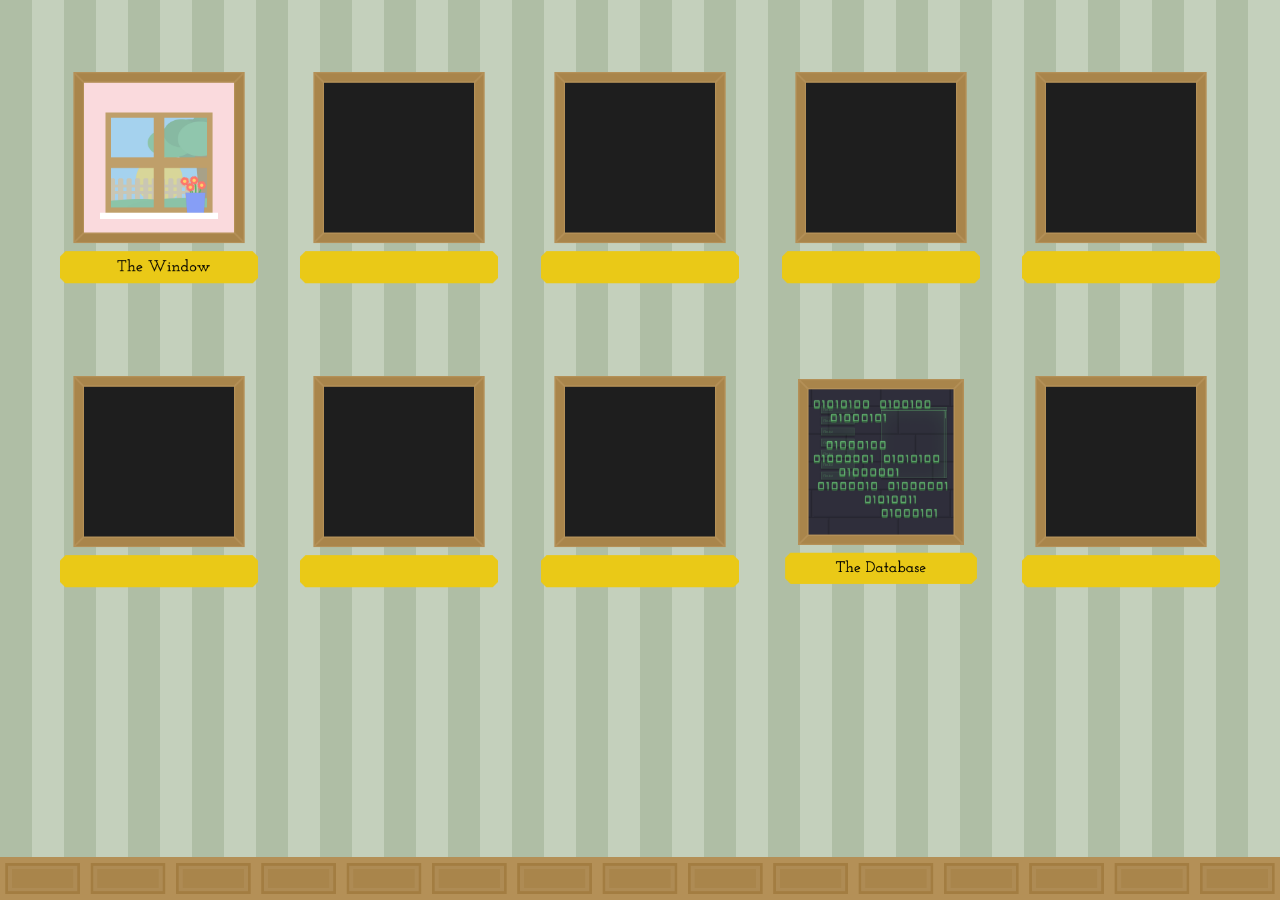
==== index.html @ f32f4ab0 "Initial Commit" ====
<!DOCTYPE html>
<html lang="en">
<head>
    <meta charset="UTF-8">
    <meta name="viewport" content="width=device-width, initial-scale=1.0">
    <title>Document</title>
    <link rel="stylesheet" href="style.css">
</head>
<body class="main-page">
    <div class="main">
        <div class="top-layer">
            <img src="assets/main/WindowPainting.png" alt="test 1" data-default="assets/main/WindowPainting.png" data-active="assets/main/WindowPaintingActive.png" data-href="window.html" draggable="false">
            <img src="assets/main/testing.png" alt="test 2" data-default="assets/main/testing.png" data-active="assets/main/testing2.png" draggable="false" data-href="livingroom.html">
            <img src="assets/main/testing.png" alt="test 3" data-default="assets/main/testing.png" data-active="assets/main/testing2.png" draggable="false">
            <img src="assets/main/testing.png" alt="test 4" data-default="assets/main/testing.png" data-active="assets/main/testing2.png" draggable="false">
            <img src="assets/main/testing.png" alt="test 5" data-default="assets/main/testing.png" data-active="assets/main/testing2.png" draggable="false">
        </div>
        <div class="bottom-layer">
            <img src="assets/main/testing.png" alt="test 6" data-default="assets/main/testing.png" data-active="assets/main/testing2.png" draggable="false">
            <img src="assets/main/testing.png" alt="test 7" data-default="assets/main/testing.png" data-active="assets/main/testing2.png" draggable="false">
            <img src="assets/main/testing.png" alt="test 8" data-default="assets/main/testing.png" data-active="assets/main/testing2.png" draggable="false">
            <img src="assets/main/DatabasePainting.png" alt="test 9" data-default="assets/main/DatabasePainting.png" data-active="assets/main/DatabasePaintingActive.png" draggable="false" data-href="database.html">
            <img src="assets/main/testing.png" alt="test 10" data-default="assets/main/testing.png" data-active="assets/main/testing2.png" draggable="false">
        </div>
    </div>
    <div class="footer"></div>
    <script src="script.js"></script>
</body>
</html>
---- style.css ----
body {
    display: flex;
    flex-direction: column;
    height: 100vh;
    overflow: hidden;
    background-size: calc(100vw / var(--bg-repeat-count)) auto;
    background-repeat: repeat;
    background-attachment: fixed;
    background-position: 0 0;
    margin: 0;
    padding: 0;
}

body.main-page {
    --bg-repeat-count: 20;
    --footer-repeat-count: 15;
    background-image: url('assets/main/background.png');
}

body.window-page {
    --bg-repeat-count: 6;
    --footer-repeat-count: 15;
    background-image: url('assets/window/background.png');
}

body.livingroom-page {
    --bg-repeat-count: 2;
    --footer-repeat-count: 12;
    background-image: url('assets/livingroom/background.png');
}

body.database-page {
    --bg-repeat-count: 8;
    --footer-repeat-count: 14;
    background-image: url('assets/database/background.png');
}

body.other-page {
    background-image: url('assets/OTHER/background.png');
}

.footer {
    width: 100%;
    height: calc(50vw / var(--footer-repeat-count));
    background-size: calc(100vw / var(--footer-repeat-count)) auto;
    background-repeat: repeat-x;
    background-position: 0 0;
    margin-top: auto;
    flex-shrink: 0;
}

body.main-page .footer {
    background-image: url('assets/main/footer.png');
}

body.window-page .footer {
    background-image: url('assets/window/footer.png');
}

body.livingroom-page .footer {
    background-image: url('assets/livingroom/footer.png');
}

body.database-page .footer {
    background-image: url('assets/database/footer.png');
}

body.other-page .footer {
    background-image: url('assets/OTHER/footer.png');
}

.top-layer {
    margin-top: 3vh;
}

.top-layer,
.bottom-layer {
    display: grid;
    grid-template-columns: repeat(5, 1fr);
    gap: 1.5vh;
    padding: 5vh;
    place-items: center;
}

.top-layer img,
.bottom-layer img {
    width: 22vh;
    height: auto;
    object-fit: contain;    user-select: none;
    -webkit-user-select: none;
    -moz-user-select: none;
    -ms-user-select: none;
}

/* ==========================
   Database page (menu/viewer)
   ========================== */


/* Layout */
.db-container{display:flex;flex:1;width:100%;align-items:stretch;font-family:'Press Start 2P',monospace;overflow:hidden;gap:0}
.menu-column{width:var(--menu-width,30vw);display:flex;flex-direction:column;align-items:center;justify-content:space-around;padding-left:6vw;flex-shrink:0}
.viewer-column{flex:1;display:flex;align-items:center;justify-content:flex-end;padding-right:6vw}

/* For locked variant, center the menu */
body.database-page.locked .db-container{justify-content:center}
body.database-page.locked .menu-column{flex-shrink:1;width:auto}
body.database-page.locked .viewer-column{display:none}

/* Menu root/list */
.menu-root{position:relative;width:100%;height:auto;display:flex;align-items:center;justify-content:flex-start;min-height:30vh}
.menu-list{list-style:none;padding:0;margin:0;width:100%;display:flex;flex-direction:column;align-items:flex-start;gap:1.2vh;overflow:visible;transition:transform 180ms cubic-bezier(.2,.9,.2,1);justify-content:center}

/* Holographic menu items (rectangular, strong green glow) */
.menu-item{width:100%;box-sizing:border-box;padding:1.4vh 1.8vh;border-radius:0.25vh;background:linear-gradient(180deg,rgba(10,30,22,0.14),rgba(5,20,12,0.04));color:#bfffdc;display:flex;align-items:center;justify-content:flex-start;font-family:'Press Start 2P',monospace;font-size:1.6vh;letter-spacing:0.06vh;backdrop-filter: blur(4px);-webkit-backdrop-filter: blur(4px);border:0.1vh solid rgba(220,255,220,0.95);box-shadow:0 1.8vh 8vh rgba(120,255,180,0.06),0 0 4vh rgba(120,255,180,0.08) inset;text-shadow:0 0 0.8vh rgba(180,255,180,0.12);opacity:0.65;transform:scale(0.98);transition:all 180ms cubic-bezier(.2,.9,.2,1);cursor:default;min-height:2.2em}
.menu-item .label{white-space:nowrap;overflow:hidden;text-overflow:ellipsis;color:#bfffdc}
.menu-item.highlight{opacity:1;transform:scale(1.06);box-shadow:0 28px 140px rgba(180,255,200,0.28),0 0 96px rgba(230,255,220,0.28) inset;border-color:rgba(255,255,250,0.98);color:#eafff0;text-shadow:0 0 12px rgba(220,255,220,0.24)}
.menu-item.dim-1{opacity:0.95;transform:scale(1)}
.menu-item.dim-2{opacity:0.8;transform:scale(0.995)}
.menu-item.dim-3{opacity:0.45;transform:scale(0.98)}
.menu-item.dim-4{opacity:0.08;transform:scale(0.96)}
.menu-item.empty{opacity:0;pointer-events:none;background:transparent;border-color:transparent;box-shadow:none}

/* Locked variant: keep items uniformly visible (no heavy fading) */
body.database-page.locked .menu-item{opacity:1;transform:scale(1)}
body.database-page.locked .menu-item.dim-1, body.database-page.locked .menu-item.dim-2{opacity:1}
body.database-page.locked .menu-column{padding-left:0;align-items:center}
body.database-page.locked .menu-root{justify-content:center}
body.database-page.locked .viewer-column{display:none}

/* Instructions box */
.instructions{position:relative;margin-top:2vh;width:100%;max-width:40vw;padding:1vh 1.4vh;border-radius:0;background:linear-gradient(180deg,rgba(10,20,18,0.04),rgba(0,0,0,0.00));border:0.1vh solid rgba(220,255,220,0.9);box-shadow:0 1vh 4vh rgba(34,255,136,0.04),0 0 2.8vh rgba(220,255,220,0.04) inset;color:rgba(200,255,200,0.65);font-family:'Press Start 2P',monospace;font-size:1.2vh;text-align:center;line-height:1.4;flex-shrink:0}
.instructions .line{display:block}

/* File viewer on the right - 3-part structure: header | scrollbar area | content */
.file-view{width:68%;height:70vh;border-radius:0;background:linear-gradient(180deg,rgba(5,12,6,0.06),rgba(5,12,6,0.02));border:0.1vh solid rgba(220,255,220,0.9);box-shadow:0 2.8vh 12vh rgba(120,255,180,0.06),0 0 8vh rgba(200,255,200,0.04) inset;color:#dfffe8;display:none;flex-direction:column;overflow:hidden}
.file-view.visible{display:flex}
.file-header{font-family:'Press Start 2P',monospace;font-size:1.2vh;padding:0.8vh 1.2vh;border-bottom:0.1vh solid rgba(220,255,220,0.9);color:#eafff0;flex-shrink:0;text-transform:uppercase;letter-spacing:0.1vh}
.file-scrollbar-container{display:flex;flex:1;overflow:hidden;gap:0}
.file-content{flex:1;overflow-y:scroll;overflow-x:hidden;padding:1.2vh;font-family:'Press Start 2P',monospace;background:rgba(0,0,0,0.02);color:#cfeee0;line-height:1.5;font-size:1.2vh;white-space:pre-wrap;word-wrap:break-word;scrollbar-width:none}
.file-content::-webkit-scrollbar{display:none}
.file-scrollbar{width:18px;flex-shrink:0;background:rgba(0,0,0,0.1);border-left:1px solid rgba(220,255,220,0.9);position:relative}
.file-scrollbar-thumb{position:absolute;left:4px;right:4px;background:rgba(120,255,180,0.3);border:1px solid rgba(180,255,200,0.6);cursor:pointer;transition:background 100ms;min-height:24px}
.file-scrollbar-thumb:hover{background:rgba(120,255,180,0.5)}

/* Markdown rendered content - basic neat styles */
.file-content h1{font-family:'Press Start 2P',monospace;color:#eafff0;font-size:1.3vh;margin:0.8vh 0;text-transform:uppercase;letter-spacing:0.1vh}
.file-content h2{font-family:'Press Start 2P',monospace;color:#dfffe8;font-size:1.1vh;margin:0.6vh 0;text-transform:uppercase;letter-spacing:0.05vh}
.file-content h3{font-family:'Press Start 2P',monospace;color:#d0ffe0;font-size:1vh;margin:0.4vh 0}
.file-content p{color:#cfeee0;white-space:pre-wrap;margin:0.4vh 0;font-family:'Press Start 2P',monospace}
.file-content code{background:rgba(0,0,0,0.2);padding:0.2vh 0.6vh;border-radius:0;font-family:'Press Start 2P',monospace;font-size:1vh}
.file-content pre{background:rgba(0,0,0,0.3);padding:0.8vh;border-radius:0;overflow-x:auto;margin:0.4vh 0}
.file-content pre code{background:transparent;padding:0;border-radius:0}
.file-content ul, .file-content ol{margin:4px 0;padding-left:20px;font-family:'Press Start 2P',monospace}

/* Image and audio players */
.file-content img{display:block;margin:auto;max-width:100%;max-height:100%;object-fit:contain}
.file-content audio{display:block;width:100%;margin:12px auto;outline:1px solid rgba(220,255,220,0.5)}

/* Custom audio player */
.custom-audio-player{display:flex;flex-direction:column;gap:12px;padding:12px;width:100%;max-width:760px}
.hidden-audio{display:none}

/* Playback bar */
.audio-playback-bar{width:100%;height:8px;background:rgba(0,0,0,0.3);border:1px solid rgba(220,255,220,0.6);position:relative;cursor:pointer;margin-bottom:10px}
.audio-progress{position:relative;width:100%;height:100%}
.audio-progress-thumb{position:absolute;left:0;top:50%;transform:translateY(-50%);width:16px;height:16px;background:#90ff84;border:1px solid rgba(220,255,220,0.8);box-shadow:0 0 8px rgba(120,255,180,0.6);border-radius:50%}

/* Playback row: progress + speaker/volume */
.audio-playback-row{display:flex;align-items:center;gap:12px;width:100%}
.audio-playback-bar{flex:1;min-width:0;margin-right:8px}
.audio-volume-container{display:flex;align-items:center;gap:8px;width:auto}
.audio-speaker{width:28px;height:28px;object-fit:contain}
.audio-volume-bar{width:160px;height:10px;background:rgba(0,0,0,0.25);border:1px solid rgba(220,255,220,0.6);position:relative}
.audio-volume-thumb{position:absolute;top:50%;left:0;transform:translateY(-50%);width:12px;height:12px;background:#90ff84;border:1px solid rgba(220,255,220,0.8);border-radius:50%;box-shadow:0 0 6px rgba(120,255,180,0.5)}
.audio-volume-bar:hover{background:rgba(0,0,0,0.35)}
.audio-btn.hover{outline:2px solid rgba(144,255,132,0.9);outline-offset:3px}
.audio-btn.kbd-focus{outline:2px solid #90ff84;outline-offset:2px}

/* Control rows */
.audio-controls-row{display:grid;grid-template-columns:repeat(6,56px);gap:12px;justify-content:center;width:100%}
.audio-controls-row .audio-btn:first-child{margin-left:0}

/* Audio buttons */
.audio-btn{width:56px;height:56px;padding:0;background:linear-gradient(180deg,rgba(10,30,22,0.2),rgba(5,15,10,0.1));border:1px solid rgba(220,255,220,0.8);color:#90ff84;font-family:'Press Start 2P',monospace;font-size:12px;cursor:pointer;transition:all 140ms;box-shadow:inset 0 0 8px rgba(120,255,180,0.08);display:flex;align-items:center;justify-content:center;text-align:center;line-height:1.2;flex:0 0 56px}
.audio-btn img{width:100%;height:100%;object-fit:contain;pointer-events:none}
.audio-btn .fallback-text{display:inline-block}
.audio-btn:hover{background:linear-gradient(180deg,rgba(10,30,22,0.4),rgba(5,15,10,0.2));box-shadow:inset 0 0 12px rgba(120,255,180,0.18);color:#bfffdc}
.audio-btn:active{transform:scale(0.98)}
.audio-btn.active{background:linear-gradient(180deg,rgba(10,30,22,0.3),rgba(5,15,10,0.15));box-shadow:0 0 12px rgba(120,255,180,0.35) inset;border-color:#90ff84;color:#bfffdc;outline:3px solid rgba(144,255,132,0.9);outline-offset:3px}

.audio-btn[data-audio-control="download"]{min-width:56px}

/* Prevent accidental selection/drag of buttons and images */
.audio-btn, .audio-btn img, .audio-btn .fallback-text, .audio-speaker {
    user-select: none;
    -webkit-user-select: none;
    -moz-user-select: none;
    -ms-user-select: none;
}
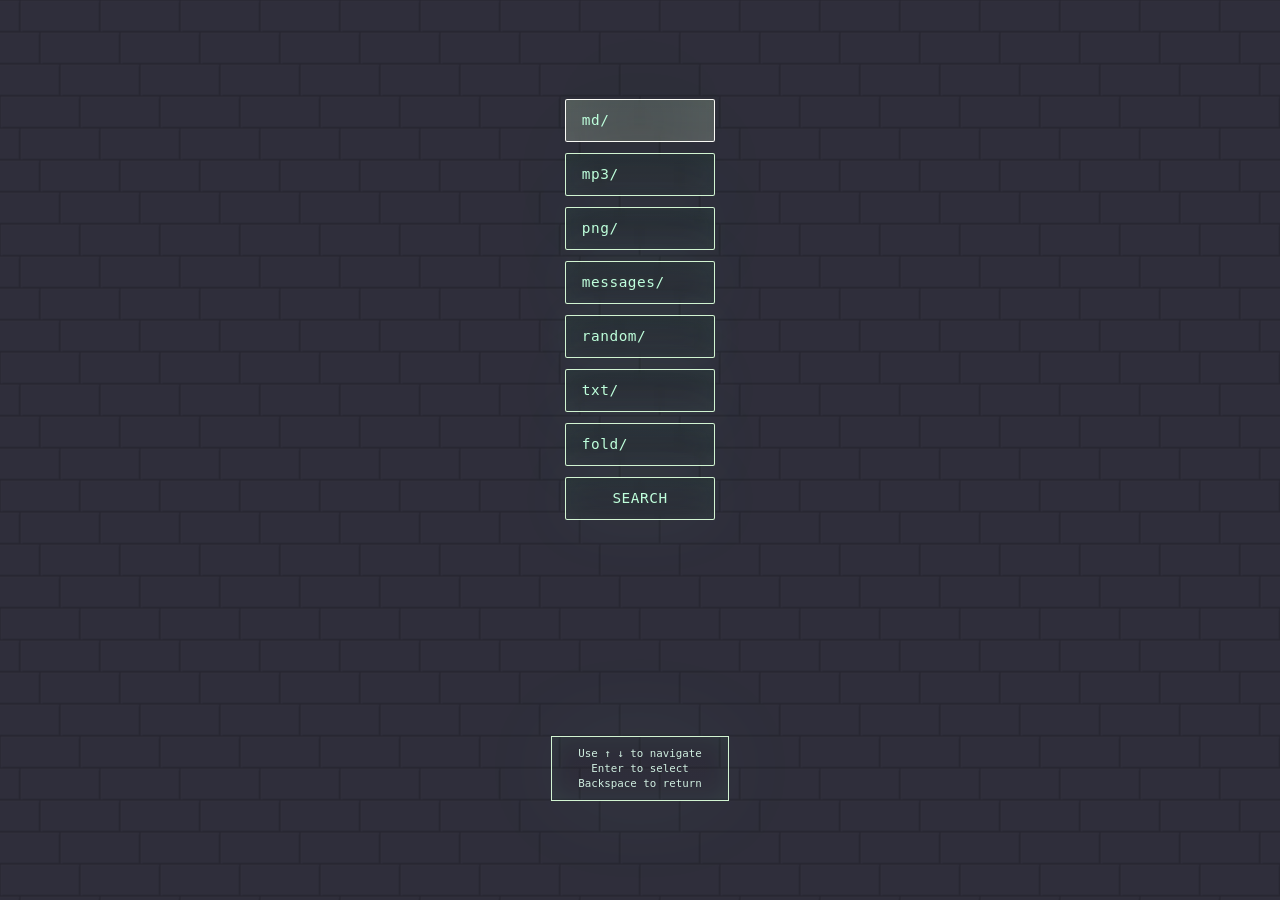
==== commit 8057f92f: "Bug-fixes and major additions" ====
--- a/index.html
+++ b/index.html
@@ -3,27 +3,50 @@
 <head>
     <meta charset="UTF-8">
     <meta name="viewport" content="width=device-width, initial-scale=1.0">
-    <title>Document</title>
+    <title>Database</title>
     <link rel="stylesheet" href="style.css">
+    <link rel="preconnect" href="https://fonts.gstatic.com">
+    <link href="https://fonts.googleapis.com/css2?family=Press+Start+2P&family=Orbitron:wght@400;600&display=swap" rel="stylesheet">
 </head>
-<body class="main-page">
-    <div class="main">
-        <div class="top-layer">
-            <img src="assets/main/WindowPainting.png" alt="test 1" data-default="assets/main/WindowPainting.png" data-active="assets/main/WindowPaintingActive.png" data-href="window.html" draggable="false">
-            <img src="assets/main/testing.png" alt="test 2" data-default="assets/main/testing.png" data-active="assets/main/testing2.png" draggable="false" data-href="livingroom.html">
-            <img src="assets/main/testing.png" alt="test 3" data-default="assets/main/testing.png" data-active="assets/main/testing2.png" draggable="false">
-            <img src="assets/main/testing.png" alt="test 4" data-default="assets/main/testing.png" data-active="assets/main/testing2.png" draggable="false">
-            <img src="assets/main/testing.png" alt="test 5" data-default="assets/main/testing.png" data-active="assets/main/testing2.png" draggable="false">
+<body class="database-page">
+        <div class="db-container">
+            <div class="menu-column">
+<div class="menu-root">
+                    <ul id="menuList" class="menu-list" aria-label="database-menu"></ul>
+                </div>
+                <div class="instructions">
+                    <span class="line">Use ↑ ↓ to navigate</span>
+                    <span class="line">Enter to select</span>
+                    <span class="line">Backspace to return</span>
+                </div>
+            </div>
+            <div class="viewer-column">
+                <div id="fileView" class="file-view">
+                    <div id="fileHeader" class="file-header"></div>
+                    <div class="file-scrollbar-container">
+                        <div id="fileContent" class="file-content"></div>
+                        <div class="file-scrollbar"></div>
+                    </div>
+                </div>
+            </div>
         </div>
-        <div class="bottom-layer">
-            <img src="assets/main/testing.png" alt="test 6" data-default="assets/main/testing.png" data-active="assets/main/testing2.png" draggable="false">
-            <img src="assets/main/testing.png" alt="test 7" data-default="assets/main/testing.png" data-active="assets/main/testing2.png" draggable="false">
-            <img src="assets/main/testing.png" alt="test 8" data-default="assets/main/testing.png" data-active="assets/main/testing2.png" draggable="false">
-            <img src="assets/main/DatabasePainting.png" alt="test 9" data-default="assets/main/DatabasePainting.png" data-active="assets/main/DatabasePaintingActive.png" draggable="false" data-href="database.html">
-            <img src="assets/main/testing.png" alt="test 10" data-default="assets/main/testing.png" data-active="assets/main/testing2.png" draggable="false">
+        
+        <!-- Search Modal -->
+        <div id="searchModal" class="search-modal">
+            <div class="search-modal-content">
+                <input type="text" id="searchInput" class="search-input" placeholder="Search files..." autocomplete="off">
+                <div class="search-hint">Press ENTER to search, ESC to close</div>
+            </div>
         </div>
-    </div>
-    <div class="footer"></div>
-    <script src="script.js"></script>
+        
+        <!-- Command Modal -->
+        <div id="commandModal" class="search-modal">
+            <div class="search-modal-content">
+                <input type="text" id="commandInput" class="search-input" placeholder="Enter code..." autocomplete="off">
+                <div class="search-hint">Press ENTER to submit, ESC to close</div>
+            </div>
+        </div>
+        
+    <script src="script.js" defer></script>
 </body>
-</html>+</html>
--- a/style.css
+++ b/style.css
@@ -11,86 +11,34 @@
     padding: 0;
 }
 
-body.main-page {
-    --bg-repeat-count: 20;
-    --footer-repeat-count: 15;
-    background-image: url('assets/main/background.png');
-}
-
-body.window-page {
-    --bg-repeat-count: 6;
-    --footer-repeat-count: 15;
-    background-image: url('assets/window/background.png');
-}
-
-body.livingroom-page {
-    --bg-repeat-count: 2;
-    --footer-repeat-count: 12;
-    background-image: url('assets/livingroom/background.png');
-}
-
 body.database-page {
     --bg-repeat-count: 8;
-    --footer-repeat-count: 14;
     background-image: url('assets/database/background.png');
 }
 
-body.other-page {
-    background-image: url('assets/OTHER/background.png');
-}
-
-.footer {
-    width: 100%;
-    height: calc(50vw / var(--footer-repeat-count));
-    background-size: calc(100vw / var(--footer-repeat-count)) auto;
-    background-repeat: repeat-x;
-    background-position: 0 0;
-    margin-top: auto;
-    flex-shrink: 0;
-}
-
-body.main-page .footer {
-    background-image: url('assets/main/footer.png');
-}
-
-body.window-page .footer {
-    background-image: url('assets/window/footer.png');
-}
-
-body.livingroom-page .footer {
-    background-image: url('assets/livingroom/footer.png');
-}
-
-body.database-page .footer {
-    background-image: url('assets/database/footer.png');
-}
-
-body.other-page .footer {
-    background-image: url('assets/OTHER/footer.png');
-}
-
-.top-layer {
-    margin-top: 3vh;
-}
-
-.top-layer,
-.bottom-layer {
-    display: grid;
-    grid-template-columns: repeat(5, 1fr);
-    gap: 1.5vh;
-    padding: 5vh;
-    place-items: center;
-}
-
-.top-layer img,
-.bottom-layer img {
-    width: 22vh;
-    height: auto;
-    object-fit: contain;    user-select: none;
-    -webkit-user-select: none;
-    -moz-user-select: none;
-    -ms-user-select: none;
-}
+/* Theme variables (default = green) */
+body.database-page{
+    --accent: #90ff84;
+    --accent-strong: #bfffdc;
+    --accent-border: rgba(220,255,220,0.95);
+    --accent-glow: rgba(120,255,180,0.06);
+    --accent-glow-inset: rgba(120,255,180,0.08);
+    --accent-text-shadow: rgba(180,255,180,0.12);
+    --header-color: #eafff0;
+    --text-color: #cfeee0;
+    --hue: 120deg;
+}
+
+/* Theme classes (preset colors) - use increased specificity to override base */
+body.database-page.theme-red{ --accent: #ff6b6b; --accent-strong: #ffd6d6; --accent-border: rgba(255,107,107,0.95); --accent-glow: rgba(255,107,107,0.06); --accent-glow-inset: rgba(255,107,107,0.08); --accent-text-shadow: rgba(255,160,160,0.12); --header-color: #ffe0e0; --text-color: #efc9c9; --hue: 0deg; }
+body.database-page.theme-orange{ --accent: #ff9f43; --accent-strong:#ffe8c7; --accent-border: rgba(255,159,67,0.95); --accent-glow: rgba(255,159,67,0.06); --accent-glow-inset: rgba(255,159,67,0.08); --accent-text-shadow: rgba(255,200,150,0.12); --header-color: #fff5e8; --text-color: #ffe0b3; --hue: 30deg; }
+body.database-page.theme-yellow{ --accent: #ffd43b; --accent-strong:#fff3c4; --accent-border: rgba(255,212,59,0.95); --accent-glow: rgba(255,212,59,0.06); --accent-glow-inset: rgba(255,212,59,0.08); --accent-text-shadow: rgba(255,240,200,0.12); --header-color: #fffef0; --text-color: #fff0cc; --hue: 60deg; }
+body.database-page.theme-green{ /* default */ }
+body.database-page.theme-cyan{ --accent:#3be8ff; --accent-strong:#dffaff; --accent-border: rgba(59,232,255,0.95); --accent-glow: rgba(59,232,255,0.06); --accent-glow-inset: rgba(59,232,255,0.08); --accent-text-shadow: rgba(180,255,255,0.12); --header-color: #dafbff; --text-color: #b3e8ff; --hue: 180deg; }
+body.database-page.theme-blue{ --accent:#4da6ff; --accent-strong:#d8ecff; --accent-border: rgba(77,166,255,0.95); --accent-glow: rgba(77,166,255,0.06); --accent-glow-inset: rgba(77,166,255,0.08); --accent-text-shadow: rgba(180,200,255,0.12); --header-color: #e0f0ff; --text-color: #c9deff; --hue: 240deg; }
+body.database-page.theme-purple{ --accent:#b39bff; --accent-strong:#efe7ff; --accent-border: rgba(179,155,255,0.95); --accent-glow: rgba(179,155,255,0.06); --accent-glow-inset: rgba(179,155,255,0.08); --accent-text-shadow: rgba(220,200,255,0.12); --header-color: #f0e8ff; --text-color: #e0d1ff; --hue: 270deg; }
+body.database-page.theme-pink{ --accent:#ff8fcf; --accent-strong:#ffe0f4; --accent-border: rgba(255,143,207,0.95); --accent-glow: rgba(255,143,207,0.06); --accent-glow-inset: rgba(255,143,207,0.08); --accent-text-shadow: rgba(255,200,240,0.12); --header-color: #ffe8f5; --text-color: #ffc9e0; --hue: 300deg; }
+body.database-page.theme-white{ --accent:#ffffff; --accent-strong:#ffffff; --accent-border: rgba(255,255,255,0.95); --accent-glow: rgba(255,255,255,0.06); --accent-glow-inset: rgba(255,255,255,0.08); --accent-text-shadow: rgba(255,255,255,0.12); --header-color: #f5f5f5; --text-color: #d9d9d9; --hue: 0deg; }
 
 /* ==========================
    Database page (menu/viewer)
@@ -102,23 +50,32 @@
 .menu-column{width:var(--menu-width,30vw);display:flex;flex-direction:column;align-items:center;justify-content:space-around;padding-left:6vw;flex-shrink:0}
 .viewer-column{flex:1;display:flex;align-items:center;justify-content:flex-end;padding-right:6vw}
 
+/* Hide menu until JavaScript initializes to prevent flicker */
+.db-container {
+    opacity: 0;
+}
+
+body.ready .db-container {
+    opacity: 1;
+}
+
 /* For locked variant, center the menu */
 body.database-page.locked .db-container{justify-content:center}
 body.database-page.locked .menu-column{flex-shrink:1;width:auto}
 body.database-page.locked .viewer-column{display:none}
 
 /* Menu root/list */
-.menu-root{position:relative;width:100%;height:auto;display:flex;align-items:center;justify-content:flex-start;min-height:30vh}
+.menu-root{position:relative;width:100%;height:auto;display:flex;flex-direction:column;align-items:center;justify-content:flex-start;min-height:30vh}
 .menu-list{list-style:none;padding:0;margin:0;width:100%;display:flex;flex-direction:column;align-items:flex-start;gap:1.2vh;overflow:visible;transition:transform 180ms cubic-bezier(.2,.9,.2,1);justify-content:center}
 
 /* Holographic menu items (rectangular, strong green glow) */
-.menu-item{width:100%;box-sizing:border-box;padding:1.4vh 1.8vh;border-radius:0.25vh;background:linear-gradient(180deg,rgba(10,30,22,0.14),rgba(5,20,12,0.04));color:#bfffdc;display:flex;align-items:center;justify-content:flex-start;font-family:'Press Start 2P',monospace;font-size:1.6vh;letter-spacing:0.06vh;backdrop-filter: blur(4px);-webkit-backdrop-filter: blur(4px);border:0.1vh solid rgba(220,255,220,0.95);box-shadow:0 1.8vh 8vh rgba(120,255,180,0.06),0 0 4vh rgba(120,255,180,0.08) inset;text-shadow:0 0 0.8vh rgba(180,255,180,0.12);opacity:0.65;transform:scale(0.98);transition:all 180ms cubic-bezier(.2,.9,.2,1);cursor:default;min-height:2.2em}
-.menu-item .label{white-space:nowrap;overflow:hidden;text-overflow:ellipsis;color:#bfffdc}
-.menu-item.highlight{opacity:1;transform:scale(1.06);box-shadow:0 28px 140px rgba(180,255,200,0.28),0 0 96px rgba(230,255,220,0.28) inset;border-color:rgba(255,255,250,0.98);color:#eafff0;text-shadow:0 0 12px rgba(220,255,220,0.24)}
-.menu-item.dim-1{opacity:0.95;transform:scale(1)}
-.menu-item.dim-2{opacity:0.8;transform:scale(0.995)}
-.menu-item.dim-3{opacity:0.45;transform:scale(0.98)}
-.menu-item.dim-4{opacity:0.08;transform:scale(0.96)}
+.menu-item{width:100%;box-sizing:border-box;padding:1.4vh 1.8vh;border-radius:0.25vh;background:linear-gradient(180deg,rgba(10,30,22,0.14),rgba(5,20,12,0.04));color:var(--accent-strong);display:flex;align-items:center;justify-content:flex-start;font-family:'Press Start 2P',monospace;font-size:1.6vh;letter-spacing:0.06vh;backdrop-filter: blur(4px);-webkit-backdrop-filter: blur(4px);border:0.1vh solid var(--accent-border);box-shadow:0 0 8vh var(--accent-glow),0 0 4vh var(--accent-glow-inset) inset;text-shadow:0 0 0.8vh var(--accent-text-shadow);opacity:0.65;transform:scale(0.98);transition:all 180ms cubic-bezier(.2,.9,.2,1);cursor:default;min-height:2.2em}
+.menu-item .label{white-space:nowrap;overflow:hidden;text-overflow:ellipsis;color:var(--accent-strong)}
+.menu-item.highlight{opacity:1;transform:scale(1.06);box-shadow:0 0 24vh var(--accent-glow),0 0 96px rgba(230,255,220,0.28) inset;border-color:rgba(255,255,250,0.98);color:var(--header-color);text-shadow:0 0 12px var(--accent-glow-inset)}
+.menu-item.dim-1{opacity:0.95;transform:scale(1);box-shadow:0 0 16vh var(--accent-glow),0 0 4vh var(--accent-glow-inset) inset}
+.menu-item.dim-2{opacity:0.8;transform:scale(0.995);box-shadow:0 0 12vh var(--accent-glow),0 0 4vh var(--accent-glow-inset) inset}
+.menu-item.dim-3{opacity:0.45;transform:scale(0.98);box-shadow:0 0 8vh var(--accent-glow),0 0 4vh var(--accent-glow-inset) inset}
+.menu-item.dim-4{opacity:0.08;transform:scale(0.96);box-shadow:0 0 4vh var(--accent-glow),0 0 4vh var(--accent-glow-inset) inset}
 .menu-item.empty{opacity:0;pointer-events:none;background:transparent;border-color:transparent;box-shadow:none}
 
 /* Locked variant: keep items uniformly visible (no heavy fading) */
@@ -129,67 +86,70 @@
 body.database-page.locked .viewer-column{display:none}
 
 /* Instructions box */
-.instructions{position:relative;margin-top:2vh;width:100%;max-width:40vw;padding:1vh 1.4vh;border-radius:0;background:linear-gradient(180deg,rgba(10,20,18,0.04),rgba(0,0,0,0.00));border:0.1vh solid rgba(220,255,220,0.9);box-shadow:0 1vh 4vh rgba(34,255,136,0.04),0 0 2.8vh rgba(220,255,220,0.04) inset;color:rgba(200,255,200,0.65);font-family:'Press Start 2P',monospace;font-size:1.2vh;text-align:center;line-height:1.4;flex-shrink:0}
+.instructions{position:relative;margin-top:2vh;width:100%;max-width:40vw;padding:1vh 1.4vh;border-radius:0;background:linear-gradient(180deg,rgba(10,20,18,0.04),rgba(0,0,0,0.00));border:0.1vh solid var(--accent-border);box-shadow:0 0 12vh var(--accent-glow),0 0 2.8vh var(--accent-glow-inset) inset;color:var(--text-color);font-family:'Press Start 2P',monospace;font-size:1.2vh;text-align:center;line-height:1.4;flex-shrink:0}
 .instructions .line{display:block}
 
 /* File viewer on the right - 3-part structure: header | scrollbar area | content */
-.file-view{width:68%;height:70vh;border-radius:0;background:linear-gradient(180deg,rgba(5,12,6,0.06),rgba(5,12,6,0.02));border:0.1vh solid rgba(220,255,220,0.9);box-shadow:0 2.8vh 12vh rgba(120,255,180,0.06),0 0 8vh rgba(200,255,200,0.04) inset;color:#dfffe8;display:none;flex-direction:column;overflow:hidden}
+.file-view{width:68%;height:70vh;border-radius:0;background:linear-gradient(180deg,rgba(5,12,6,0.06),rgba(5,12,6,0.02));border:0.1vh solid var(--accent-border);box-shadow:0 0 20vh var(--accent-glow),0 0 8vh rgba(200,255,200,0.04) inset;color:var(--text-color);display:none;flex-direction:column;overflow:hidden}
 .file-view.visible{display:flex}
-.file-header{font-family:'Press Start 2P',monospace;font-size:1.2vh;padding:0.8vh 1.2vh;border-bottom:0.1vh solid rgba(220,255,220,0.9);color:#eafff0;flex-shrink:0;text-transform:uppercase;letter-spacing:0.1vh}
+.file-header{font-family:'Press Start 2P',monospace;font-size:1.2vh;padding:0.8vh 1.2vh;border-bottom:0.1vh solid var(--accent-border);color:var(--header-color);flex-shrink:0;text-transform:uppercase;letter-spacing:0.1vh}
 .file-scrollbar-container{display:flex;flex:1;overflow:hidden;gap:0}
-.file-content{flex:1;overflow-y:scroll;overflow-x:hidden;padding:1.2vh;font-family:'Press Start 2P',monospace;background:rgba(0,0,0,0.02);color:#cfeee0;line-height:1.5;font-size:1.2vh;white-space:pre-wrap;word-wrap:break-word;scrollbar-width:none}
+.file-content{flex:1;overflow-y:scroll;overflow-x:hidden;padding:1.2vh;font-family:'Press Start 2P',monospace;background:rgba(0,0,0,0.02);color:var(--text-color);line-height:1.5;font-size:1.2vh;white-space:pre-wrap;word-wrap:break-word;scrollbar-width:none}
 .file-content::-webkit-scrollbar{display:none}
-.file-scrollbar{width:18px;flex-shrink:0;background:rgba(0,0,0,0.1);border-left:1px solid rgba(220,255,220,0.9);position:relative}
-.file-scrollbar-thumb{position:absolute;left:4px;right:4px;background:rgba(120,255,180,0.3);border:1px solid rgba(180,255,200,0.6);cursor:pointer;transition:background 100ms;min-height:24px}
-.file-scrollbar-thumb:hover{background:rgba(120,255,180,0.5)}
+.file-scrollbar{width:1.8vh;flex-shrink:0;background:rgba(0,0,0,0.1);border-left:0.1vh solid var(--accent-border);position:relative}
+.file-scrollbar-thumb{position:absolute;left:0.4vh;right:0.4vh;background:var(--accent-glow-inset);border:0.1vh solid var(--accent-border);cursor:pointer;transition:background 100ms;min-height:2.4vh}
+.file-scrollbar-thumb:hover{background:var(--accent-glow)}
 
 /* Markdown rendered content - basic neat styles */
-.file-content h1{font-family:'Press Start 2P',monospace;color:#eafff0;font-size:1.3vh;margin:0.8vh 0;text-transform:uppercase;letter-spacing:0.1vh}
-.file-content h2{font-family:'Press Start 2P',monospace;color:#dfffe8;font-size:1.1vh;margin:0.6vh 0;text-transform:uppercase;letter-spacing:0.05vh}
-.file-content h3{font-family:'Press Start 2P',monospace;color:#d0ffe0;font-size:1vh;margin:0.4vh 0}
-.file-content p{color:#cfeee0;white-space:pre-wrap;margin:0.4vh 0;font-family:'Press Start 2P',monospace}
+.file-content h1{font-family:'Press Start 2P',monospace;color:var(--header-color);font-size:1.3vh;margin:0.8vh 0;text-transform:uppercase;letter-spacing:0.1vh}
+.file-content h2{font-family:'Press Start 2P',monospace;color:var(--text-color);font-size:1.1vh;margin:0.6vh 0;text-transform:uppercase;letter-spacing:0.05vh}
+.file-content h3{font-family:'Press Start 2P',monospace;color:var(--text-color);font-size:1vh;margin:0.4vh 0}
+.file-content p{color:var(--text-color);white-space:pre-wrap;margin:0.4vh 0;font-family:'Press Start 2P',monospace;line-height:1.6}
 .file-content code{background:rgba(0,0,0,0.2);padding:0.2vh 0.6vh;border-radius:0;font-family:'Press Start 2P',monospace;font-size:1vh}
 .file-content pre{background:rgba(0,0,0,0.3);padding:0.8vh;border-radius:0;overflow-x:auto;margin:0.4vh 0}
 .file-content pre code{background:transparent;padding:0;border-radius:0}
-.file-content ul, .file-content ol{margin:4px 0;padding-left:20px;font-family:'Press Start 2P',monospace}
+.file-content ul, .file-content ol{margin:0.4vh 0;padding-left:2vh;font-family:'Press Start 2P',monospace}
 
 /* Image and audio players */
 .file-content img{display:block;margin:auto;max-width:100%;max-height:100%;object-fit:contain}
-.file-content audio{display:block;width:100%;margin:12px auto;outline:1px solid rgba(220,255,220,0.5)}
+.file-content audio{display:block;width:100%;margin:1.2vh auto;outline:0.1vh solid rgba(220,255,220,0.5)}
 
 /* Custom audio player */
-.custom-audio-player{display:flex;flex-direction:column;gap:12px;padding:12px;width:100%;max-width:760px}
+.custom-audio-player{display:flex;flex-direction:column;gap:1.2vh;padding:1.2vh;width:100%;max-width:760px}
 .hidden-audio{display:none}
 
 /* Playback bar */
-.audio-playback-bar{width:100%;height:8px;background:rgba(0,0,0,0.3);border:1px solid rgba(220,255,220,0.6);position:relative;cursor:pointer;margin-bottom:10px}
+.audio-playback-bar{width:100%;height:0.8vh;background:rgba(0,0,0,0.3);border:0.1vh solid rgba(220,255,220,0.6);position:relative;cursor:pointer;margin-bottom:1vh}
 .audio-progress{position:relative;width:100%;height:100%}
-.audio-progress-thumb{position:absolute;left:0;top:50%;transform:translateY(-50%);width:16px;height:16px;background:#90ff84;border:1px solid rgba(220,255,220,0.8);box-shadow:0 0 8px rgba(120,255,180,0.6);border-radius:50%}
+.audio-progress-thumb{position:absolute;left:0;top:50%;transform:translateY(-50%);width:1.6vh;height:1.6vh;background:var(--accent);border:0.1vh solid var(--accent-border);box-shadow:0 0 0.8vh var(--accent-glow);border-radius:50%}
 
 /* Playback row: progress + speaker/volume */
-.audio-playback-row{display:flex;align-items:center;gap:12px;width:100%}
-.audio-playback-bar{flex:1;min-width:0;margin-right:8px}
-.audio-volume-container{display:flex;align-items:center;gap:8px;width:auto}
-.audio-speaker{width:28px;height:28px;object-fit:contain}
-.audio-volume-bar{width:160px;height:10px;background:rgba(0,0,0,0.25);border:1px solid rgba(220,255,220,0.6);position:relative}
-.audio-volume-thumb{position:absolute;top:50%;left:0;transform:translateY(-50%);width:12px;height:12px;background:#90ff84;border:1px solid rgba(220,255,220,0.8);border-radius:50%;box-shadow:0 0 6px rgba(120,255,180,0.5)}
+.audio-playback-row{display:flex;align-items:center;gap:1.2vh;width:100%}
+.audio-playback-bar{flex:1;min-width:0;margin-right:0.8vh}
+.audio-volume-container{display:flex;align-items:center;gap:0.8vh;width:auto}
+.audio-speaker{width:0.5vh;height:0.5vh;object-fit:contain}
+.audio-volume-bar{width:12vh;height:1vh;background:rgba(0,0,0,0.25);border:0.1vh solid rgba(220,255,220,0.6);position:relative}
+.audio-volume-thumb{position:absolute;top:50%;left:0;transform:translateY(-50%);width:1.2vh;height:1.2vh;background:var(--accent);border:0.1vh solid var(--accent-border);border-radius:50%;box-shadow:0 0 0.6vh var(--accent-glow)}
 .audio-volume-bar:hover{background:rgba(0,0,0,0.35)}
-.audio-btn.hover{outline:2px solid rgba(144,255,132,0.9);outline-offset:3px}
-.audio-btn.kbd-focus{outline:2px solid #90ff84;outline-offset:2px}
+.audio-btn.hover{outline:0.2vh solid rgba(144,255,132,0.9);outline-offset:0.3vh}
+.audio-btn.kbd-focus{outline:0.2vh solid #90ff84;outline-offset:0.2vh}
 
 /* Control rows */
-.audio-controls-row{display:grid;grid-template-columns:repeat(6,56px);gap:12px;justify-content:center;width:100%}
+.audio-controls-row{display:grid;grid-template-columns:repeat(6,7vh);gap:1.2vh;justify-content:center;width:100%}
 .audio-controls-row .audio-btn:first-child{margin-left:0}
 
 /* Audio buttons */
-.audio-btn{width:56px;height:56px;padding:0;background:linear-gradient(180deg,rgba(10,30,22,0.2),rgba(5,15,10,0.1));border:1px solid rgba(220,255,220,0.8);color:#90ff84;font-family:'Press Start 2P',monospace;font-size:12px;cursor:pointer;transition:all 140ms;box-shadow:inset 0 0 8px rgba(120,255,180,0.08);display:flex;align-items:center;justify-content:center;text-align:center;line-height:1.2;flex:0 0 56px}
-.audio-btn img{width:100%;height:100%;object-fit:contain;pointer-events:none}
+.audio-btn{width:7vh;height:7vh;padding:0;background:linear-gradient(180deg,rgba(10,30,22,0.2),rgba(5,15,10,0.1));border:0.1vh solid var(--accent-border);color:var(--accent);font-family:'Press Start 2P',monospace;font-size:1.2vh;cursor:pointer;transition:all 140ms;box-shadow:inset 0 0 0.8vh var(--accent-glow);display:flex;align-items:center;justify-content:center;text-align:center;line-height:1.2;flex:0 0 7vh}
+.audio-btn img{width:100%;height:100%;object-fit:contain;pointer-events:none;filter:hue-rotate(var(--hue)) brightness(1.1) saturate(1.2)}
+.audio-speaker{width:10%;height:10%;object-fit:contain;pointer-events:none;filter:hue-rotate(var(--hue)) brightness(1.1) saturate(1.2)}
 .audio-btn .fallback-text{display:inline-block}
-.audio-btn:hover{background:linear-gradient(180deg,rgba(10,30,22,0.4),rgba(5,15,10,0.2));box-shadow:inset 0 0 12px rgba(120,255,180,0.18);color:#bfffdc}
+.audio-btn:hover{background:linear-gradient(180deg,rgba(10,30,22,0.4),rgba(5,15,10,0.2));box-shadow:inset 0 0 1.2vh var(--accent-glow);color:var(--accent-strong)}
 .audio-btn:active{transform:scale(0.98)}
-.audio-btn.active{background:linear-gradient(180deg,rgba(10,30,22,0.3),rgba(5,15,10,0.15));box-shadow:0 0 12px rgba(120,255,180,0.35) inset;border-color:#90ff84;color:#bfffdc;outline:3px solid rgba(144,255,132,0.9);outline-offset:3px}
-
-.audio-btn[data-audio-control="download"]{min-width:56px}
+.audio-btn.active{background:linear-gradient(180deg,rgba(10,30,22,0.3),rgba(5,15,10,0.15));box-shadow:0 0 1.2vh var(--accent-glow) inset;border-color:var(--accent);color:var(--accent-strong);outline:0.3vh solid var(--accent);outline-offset:0.3vh}
+.audio-btn.kbd-focus{outline:0.3vh solid var(--accent);outline-offset:0.2vh}
+.audio-btn.hover{outline:0.2vh solid var(--accent);outline-offset:0.3vh}
+
+.audio-btn[data-audio-control="download"]{min-width:7vh}
 
 /* Prevent accidental selection/drag of buttons and images */
 .audio-btn, .audio-btn img, .audio-btn .fallback-text, .audio-speaker {
@@ -199,4 +159,151 @@
     -ms-user-select: none;
 }
 
-
+/* Search button - with menu-item class (identical to other menu items) */
+.menu-item.menu-search-btn {
+    justify-content: center;
+    cursor: default;
+}
+
+/* Search button standalone (for backward compatibility) */
+.menu-search-btn:not(.menu-item) {
+    width: 100%;
+    box-sizing: border-box;
+    padding: 1.4vh 1.8vh;
+    border-radius: 0.25vh;
+    background: linear-gradient(180deg, rgba(10, 30, 22, 0.14), rgba(5, 20, 12, 0.04));
+    color: var(--accent-strong);
+    display: flex;
+    align-items: center;
+    justify-content: center;
+    font-family: 'Press Start 2P', monospace;
+    font-size: 1.6vh;
+    letter-spacing: 0.06vh;
+    backdrop-filter: blur(4px);
+    -webkit-backdrop-filter: blur(4px);
+    border: 0.1vh solid var(--accent-border);
+    box-shadow: 0 0 8vh var(--accent-glow), 0 0 4vh var(--accent-glow-inset) inset;
+    text-shadow: 0 0 0.8vh var(--accent-text-shadow);
+    opacity: 0.65;
+    transform: scale(0.98);
+    transition: all 180ms cubic-bezier(0.2, 0.9, 0.2, 1);
+    cursor: pointer;
+    min-height: 2.2em;
+    margin-top: 1vh;
+}
+
+.menu-search-btn:hover:not(.menu-item) {
+    opacity: 1;
+    transform: scale(1.02);
+    box-shadow: 0 0 16vh var(--accent-glow), 0 0 8vh var(--accent-glow-inset) inset;
+}
+
+.menu-search-btn.highlight:not(.menu-item) {
+    opacity: 1;
+    transform: scale(1.06);
+    box-shadow: 0 0 24vh var(--accent-glow), 0 0 96px rgba(230, 255, 220, 0.28) inset;
+    border-color: rgba(255, 255, 250, 0.98);
+    color: var(--header-color);
+    text-shadow: 0 0 12px var(--accent-glow-inset);
+}
+
+/* Search modal popup */
+.search-modal {
+    position: fixed;
+    top: 0;
+    left: 0;
+    width: 100%;
+    height: 100%;
+    background: rgba(0, 0, 0, 0.7);
+    display: none;
+    align-items: center;
+    justify-content: center;
+    z-index: 1000;
+}
+
+.search-modal.visible {
+    display: flex;
+}
+
+.search-modal-content {
+    background: linear-gradient(180deg, rgba(10, 30, 22, 0.95), rgba(5, 20, 12, 0.98));
+    border: 0.1vh solid var(--accent-border);
+    box-shadow: 0 0 20vh var(--accent-glow), 0 0 8vh var(--accent-glow-inset) inset;
+    padding: 2vh;
+    border-radius: 0.25vh;
+    width: 80%;
+    max-width: 40vh;
+    display: flex;
+    flex-direction: column;
+    gap: 1.5vh;
+}
+
+.search-input {
+    width: 100%;
+    padding: 1vh;
+    font-family: 'Press Start 2P', monospace;
+    font-size: 1.4vh;
+    background: rgba(0, 0, 0, 0.3);
+    border: 0.1vh solid var(--accent-border);
+    color: var(--accent-strong);
+    outline: none;
+    box-sizing: border-box;
+}
+
+.search-input:focus {
+    border-color: var(--accent);
+    box-shadow: 0 0 8vh var(--accent-glow);
+}
+
+.search-input::placeholder {
+    color: var(--text-color);
+    opacity: 0.5;
+}
+
+.search-hint {
+    font-family: 'Press Start 2P', monospace;
+    font-size: 0.8vh;
+    color: var(--text-color);
+    text-align: center;
+    opacity: 0.7;
+}
+
+/* Special Access Indicator */
+.special-access-indicator {
+    position: fixed;
+    top: 1vh;
+    right: 1vw;
+    font-family: 'Press Start 2P', monospace;
+    font-size: 1vh;
+    color: var(--accent-strong);
+    background: rgba(0, 0, 0, 0.5);
+    padding: 0.5vh 1vw;
+    border: 0.1vh solid var(--accent-border);
+    border-radius: 0.25vh;
+    z-index: 2000;
+}
+
+/* Result Count */
+.result-count {
+    font-family: 'Press Start 2P', monospace;
+    font-size: 1vh;
+    color: var(--text-color);
+    text-align: center;
+    margin-bottom: 1vh;
+    opacity: 0.7;
+}
+
+/* File header level text (for hidden files) */
+.file-header .file-level {
+    font-size: 0.8vh;
+    opacity: 0.5;
+    font-weight: normal;
+}
+
+/* Search result level text (for hidden files in search) */
+.menu-item .file-level {
+    font-size: 0.7vh;
+    opacity: 0.5;
+    font-weight: normal;
+    margin-left: 0.5vh;
+}
